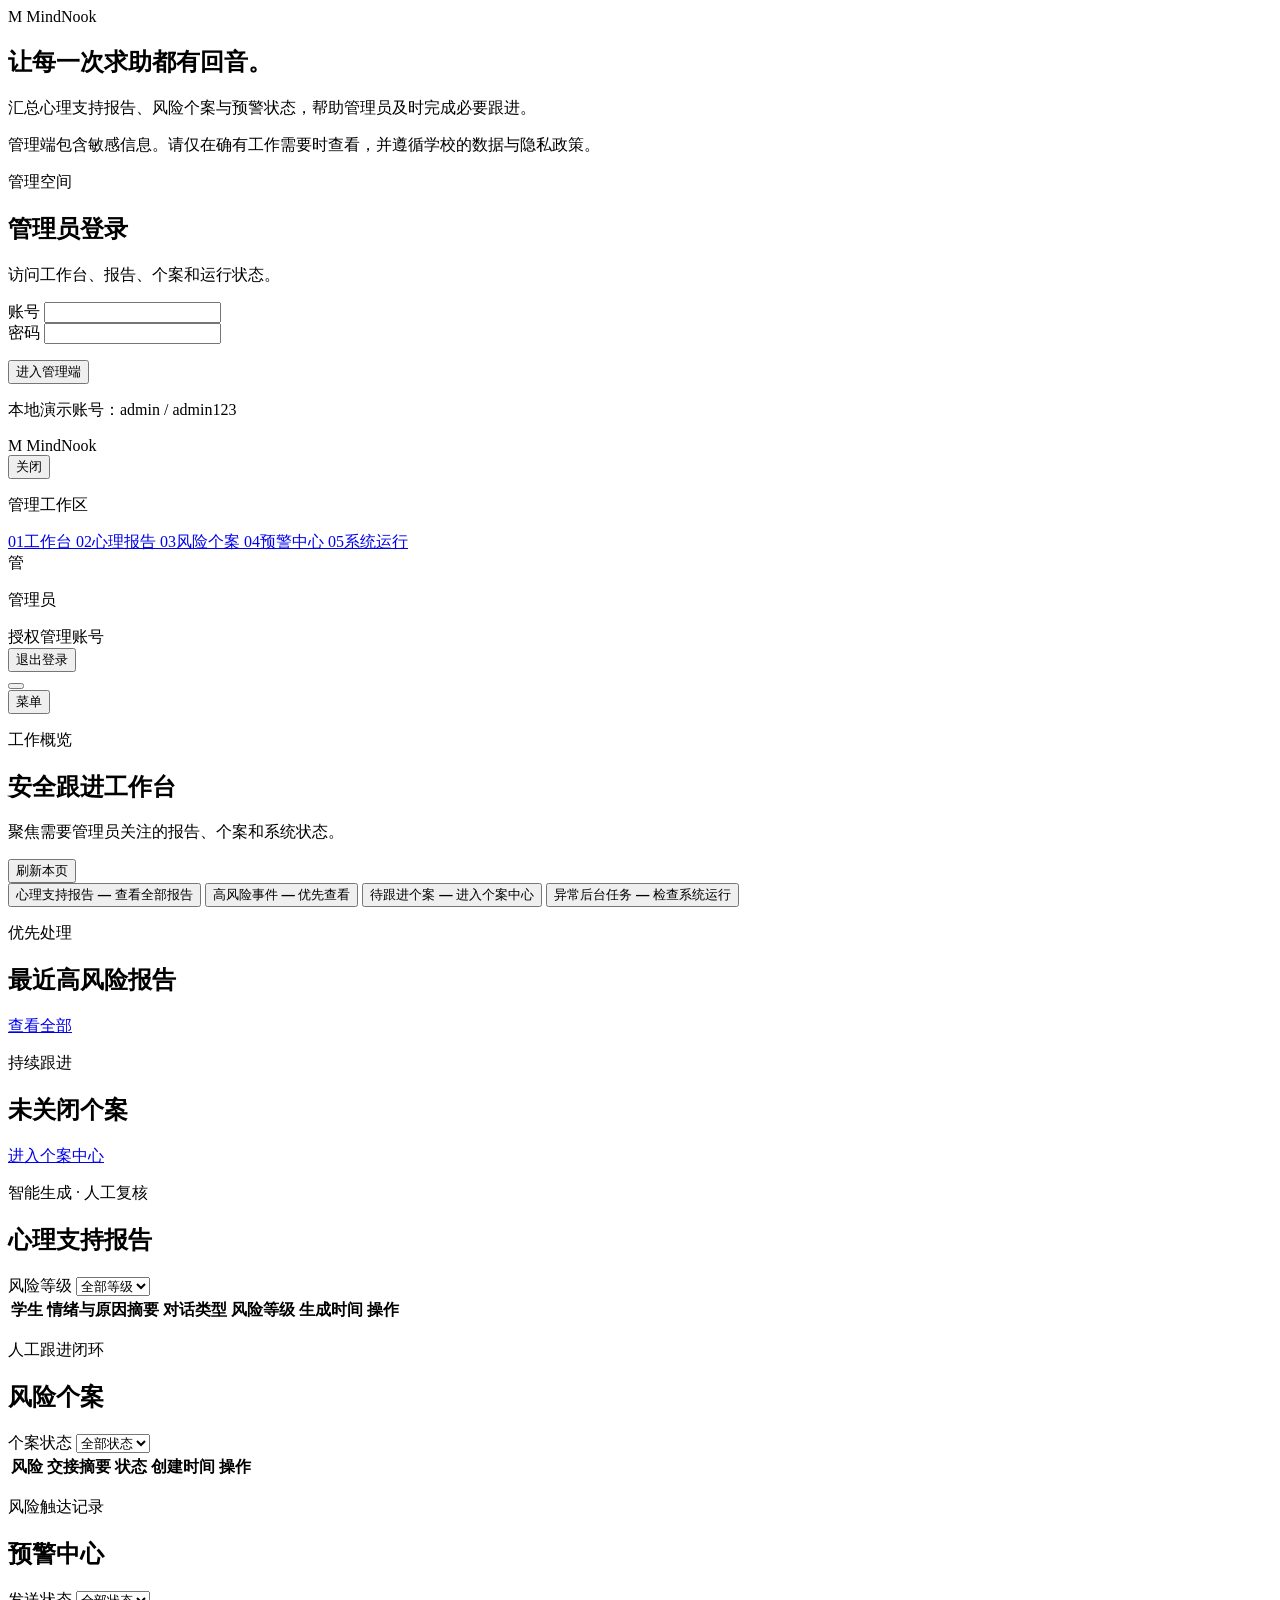
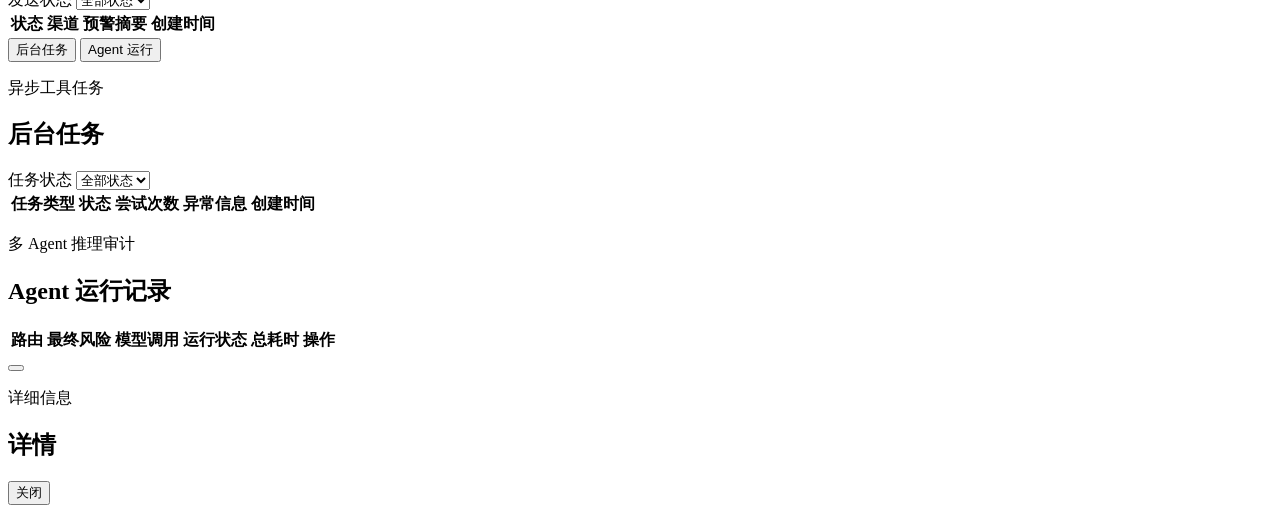
==== app/static/admin/index.html @ b42a51ef "初始提交" ====
<!doctype html>
<html lang="zh-CN">
  <head>
    <meta charset="utf-8" />
    <meta name="viewport" content="width=device-width, initial-scale=1" />
    <meta
      name="description"
      content="MindNook 心理支持报告与风险个案管理端"
    />
    <title>MindNook · 管理端</title>
    <link rel="stylesheet" href="/static/styles.css" />
  </head>
  <body>
    <main>
      <section id="loginView" class="login-view">
        <div class="login-story">
          <div>
            <div class="brand">
              <span class="brand-mark" aria-hidden="true">M</span>
              <span>MindNook</span>
            </div>
            <h1>让每一次求助都有回音。</h1>
            <p class="lead">
              汇总心理支持报告、风险个案与预警状态，帮助管理员及时完成必要跟进。
            </p>
          </div>
          <p class="login-note">
            管理端包含敏感信息。请仅在确有工作需要时查看，并遵循学校的数据与隐私政策。
          </p>
        </div>
        <div class="login-panel">
          <form id="loginForm">
            <p class="eyebrow">管理空间</p>
            <h2>管理员登录</h2>
            <p class="form-copy">访问工作台、报告、个案和运行状态。</p>
            <div class="field">
              <label for="username">账号</label>
              <input id="username" name="username" autocomplete="username" required />
            </div>
            <div class="field">
              <label for="password">密码</label>
              <input
                id="password"
                name="password"
                type="password"
                autocomplete="current-password"
                required
              />
            </div>
            <p id="loginError" class="form-error" role="alert"></p>
            <button class="primary-btn" type="submit">进入管理端</button>
            <p class="demo-hint">本地演示账号：admin / admin123</p>
          </form>
        </div>
      </section>

      <section id="appView" class="admin-shell hidden">
        <aside id="adminSidebar" class="admin-sidebar">
          <div class="admin-sidebar-head">
            <div class="brand">
              <span class="brand-mark" aria-hidden="true">M</span>
              <span>MindNook</span>
            </div>
            <button id="closeMenuButton" class="icon-text-btn mobile-only" type="button">
              关闭
            </button>
          </div>

          <p class="nav-label">管理工作区</p>
          <nav class="admin-nav" aria-label="管理端主导航">
            <a href="#/overview" data-route="overview">
              <span class="nav-index">01</span><span>工作台</span>
            </a>
            <a href="#/reports" data-route="reports">
              <span class="nav-index">02</span><span>心理报告</span>
            </a>
            <a href="#/cases" data-route="cases">
              <span class="nav-index">03</span><span>风险个案</span>
            </a>
            <a href="#/alerts" data-route="alerts">
              <span class="nav-index">04</span><span>预警中心</span>
            </a>
            <a href="#/operations" data-route="operations">
              <span class="nav-index">05</span><span>系统运行</span>
            </a>
          </nav>

          <div class="admin-sidebar-foot">
            <div class="admin-user">
              <span class="admin-avatar" aria-hidden="true">管</span>
              <div>
                <p id="adminName">管理员</p>
                <span>授权管理账号</span>
              </div>
            </div>
            <button id="logoutButton" class="ghost-btn sidebar-logout" type="button">
              退出登录
            </button>
          </div>
        </aside>
        <button id="sidebarBackdrop" class="sidebar-backdrop hidden" type="button" aria-label="关闭导航"></button>

        <div class="admin-workspace">
          <header class="admin-header">
            <button id="openMenuButton" class="icon-text-btn mobile-only" type="button">
              菜单
            </button>
            <div class="admin-page-heading">
              <p id="pageEyebrow" class="eyebrow">工作概览</p>
              <h1 id="pageTitle">安全跟进工作台</h1>
              <p id="pageDescription">聚焦需要管理员关注的报告、个案和系统状态。</p>
            </div>
            <button id="refreshButton" class="primary-btn compact-btn" type="button">
              刷新本页
            </button>
          </header>

          <div id="pageStatus" class="page-status" role="status" aria-live="polite"></div>

          <section class="admin-page" data-page="overview" aria-labelledby="pageTitle">
            <div class="metric-grid" aria-label="概览指标">
              <button class="metric-card metric-link" type="button" data-nav="reports">
                <span class="metric-label">心理支持报告</span>
                <strong id="reportCount" class="metric-value">—</strong>
                <span class="metric-action">查看全部报告</span>
              </button>
              <button class="metric-card metric-link" type="button" data-nav="reports" data-risk="high">
                <span class="metric-label">高风险事件</span>
                <strong id="highRiskCount" class="metric-value danger-value">—</strong>
                <span class="metric-action">优先查看</span>
              </button>
              <button class="metric-card metric-link" type="button" data-nav="cases">
                <span class="metric-label">待跟进个案</span>
                <strong id="openCaseCount" class="metric-value">—</strong>
                <span class="metric-action">进入个案中心</span>
              </button>
              <button class="metric-card metric-link" type="button" data-nav="operations">
                <span class="metric-label">异常后台任务</span>
                <strong id="failedJobCount" class="metric-value">—</strong>
                <span class="metric-action">检查系统运行</span>
              </button>
            </div>

            <div class="overview-grid">
              <section class="panel">
                <div class="panel-header">
                  <div>
                    <p class="panel-kicker">优先处理</p>
                    <h2>最近高风险报告</h2>
                  </div>
                  <a class="text-link" href="#/reports">查看全部</a>
                </div>
                <div id="overviewRiskList" class="stack"></div>
              </section>
              <section class="panel">
                <div class="panel-header">
                  <div>
                    <p class="panel-kicker">持续跟进</p>
                    <h2>未关闭个案</h2>
                  </div>
                  <a class="text-link" href="#/cases">进入个案中心</a>
                </div>
                <div id="overviewCaseList" class="stack"></div>
              </section>
            </div>
          </section>

          <section class="admin-page hidden" data-page="reports" aria-labelledby="pageTitle">
            <section class="panel page-panel">
              <div class="panel-header filter-header">
                <div>
                  <p class="panel-kicker">智能生成 · 人工复核</p>
                  <h2>心理支持报告</h2>
                </div>
                <label class="compact-field">
                  <span>风险等级</span>
                  <select id="riskFilter">
                    <option value="">全部等级</option>
                    <option value="high">高风险</option>
                    <option value="medium">中风险</option>
                    <option value="low">低风险</option>
                  </select>
                </label>
              </div>
              <div class="table-wrap">
                <table>
                  <thead>
                    <tr>
                      <th>学生</th>
                      <th>情绪与原因摘要</th>
                      <th>对话类型</th>
                      <th>风险等级</th>
                      <th>生成时间</th>
                      <th>操作</th>
                    </tr>
                  </thead>
                  <tbody id="reportRows"></tbody>
                </table>
              </div>
              <div id="reportPagination" class="pagination"></div>
            </section>
          </section>

          <section class="admin-page hidden" data-page="cases" aria-labelledby="pageTitle">
            <section class="panel page-panel">
              <div class="panel-header filter-header">
                <div>
                  <p class="panel-kicker">人工跟进闭环</p>
                  <h2>风险个案</h2>
                </div>
                <label class="compact-field">
                  <span>个案状态</span>
                  <select id="caseStatusFilter">
                    <option value="">全部状态</option>
                    <option value="pending">待处理</option>
                    <option value="notified">已通知</option>
                    <option value="assigned">已分配</option>
                    <option value="following">跟进中</option>
                    <option value="closed">已关闭</option>
                  </select>
                </label>
              </div>
              <div class="table-wrap">
                <table>
                  <thead>
                    <tr>
                      <th>风险</th>
                      <th>交接摘要</th>
                      <th>状态</th>
                      <th>创建时间</th>
                      <th>操作</th>
                    </tr>
                  </thead>
                  <tbody id="caseRows"></tbody>
                </table>
              </div>
              <div id="casePagination" class="pagination"></div>
            </section>
          </section>

          <section class="admin-page hidden" data-page="alerts" aria-labelledby="pageTitle">
            <section class="panel page-panel">
              <div class="panel-header filter-header">
                <div>
                  <p class="panel-kicker">风险触达记录</p>
                  <h2>预警中心</h2>
                </div>
                <label class="compact-field">
                  <span>发送状态</span>
                  <select id="alertStatusFilter">
                    <option value="">全部状态</option>
                    <option value="sent">已发送</option>
                    <option value="failed">发送失败</option>
                    <option value="pending">待发送</option>
                  </select>
                </label>
              </div>
              <div class="table-wrap">
                <table>
                  <thead>
                    <tr>
                      <th>状态</th>
                      <th>渠道</th>
                      <th>预警摘要</th>
                      <th>创建时间</th>
                    </tr>
                  </thead>
                  <tbody id="alertRows"></tbody>
                </table>
              </div>
              <div id="alertPagination" class="pagination"></div>
            </section>
          </section>

          <section class="admin-page hidden" data-page="operations" aria-labelledby="pageTitle">
            <div class="operation-tabs" role="tablist" aria-label="系统运行分类">
              <button id="jobsTab" class="operation-tab active" type="button" role="tab" aria-selected="true" data-operation-tab="jobs">
                后台任务
              </button>
              <button id="runsTab" class="operation-tab" type="button" role="tab" aria-selected="false" data-operation-tab="runs">
                Agent 运行
              </button>
            </div>

            <section id="jobsPanel" class="panel page-panel operation-panel" role="tabpanel">
              <div class="panel-header filter-header">
                <div>
                  <p class="panel-kicker">异步工具任务</p>
                  <h2>后台任务</h2>
                </div>
                <label class="compact-field">
                  <span>任务状态</span>
                  <select id="jobStatusFilter">
                    <option value="">全部状态</option>
                    <option value="pending">等待执行</option>
                    <option value="running">执行中</option>
                    <option value="succeeded">已完成</option>
                    <option value="dead_letter">异常任务</option>
                  </select>
                </label>
              </div>
              <div class="table-wrap">
                <table>
                  <thead>
                    <tr>
                      <th>任务类型</th>
                      <th>状态</th>
                      <th>尝试次数</th>
                      <th>异常信息</th>
                      <th>创建时间</th>
                    </tr>
                  </thead>
                  <tbody id="jobRows"></tbody>
                </table>
              </div>
              <div id="jobPagination" class="pagination"></div>
            </section>

            <section id="runsPanel" class="panel page-panel operation-panel hidden" role="tabpanel">
              <div class="panel-header">
                <div>
                  <p class="panel-kicker">多 Agent 推理审计</p>
                  <h2>Agent 运行记录</h2>
                </div>
              </div>
              <div class="table-wrap">
                <table>
                  <thead>
                    <tr>
                      <th>路由</th>
                      <th>最终风险</th>
                      <th>模型调用</th>
                      <th>运行状态</th>
                      <th>总耗时</th>
                      <th>操作</th>
                    </tr>
                  </thead>
                  <tbody id="agentRunRows"></tbody>
                </table>
              </div>
              <div id="runPagination" class="pagination"></div>
            </section>
          </section>
        </div>
      </section>
    </main>

    <aside id="detailDrawer" class="detail-drawer" aria-hidden="true" aria-labelledby="drawerTitle">
      <button id="drawerBackdrop" class="drawer-backdrop" type="button" aria-label="关闭详情"></button>
      <section class="drawer-panel" tabindex="-1">
        <div class="drawer-header">
          <div>
            <p id="drawerEyebrow" class="eyebrow">详细信息</p>
            <h2 id="drawerTitle">详情</h2>
          </div>
          <button id="closeDrawerButton" class="icon-text-btn" type="button">关闭</button>
        </div>
        <div id="drawerContent" class="drawer-content"></div>
      </section>
    </aside>

    <dialog id="confirmDialog" class="admin-dialog">
      <form method="dialog">
        <p class="eyebrow">操作确认</p>
        <h2 id="confirmTitle">确认操作</h2>
        <p id="confirmMessage" class="dialog-copy"></p>
        <div class="dialog-actions">
          <button class="ghost-btn dialog-cancel" value="cancel">取消</button>
          <button id="confirmAcceptButton" class="primary-btn compact-btn" value="confirm">确认</button>
        </div>
      </form>
    </dialog>

    <dialog id="noteDialog" class="admin-dialog">
      <form id="noteForm">
        <p class="eyebrow">跟进记录</p>
        <h2>添加个案备注</h2>
        <label class="field" for="caseNote">
          <span>备注内容</span>
          <textarea id="caseNote" rows="5" maxlength="2000" required></textarea>
        </label>
        <p id="noteError" class="form-error" role="alert"></p>
        <div class="dialog-actions">
          <button id="cancelNoteButton" class="ghost-btn" type="button">取消</button>
          <button class="primary-btn compact-btn" type="submit">保存备注</button>
        </div>
      </form>
    </dialog>

    <div id="toast" class="toast" role="status" aria-live="polite"></div>
    <script src="/static/admin/admin.js" defer></script>
  </body>
</html>
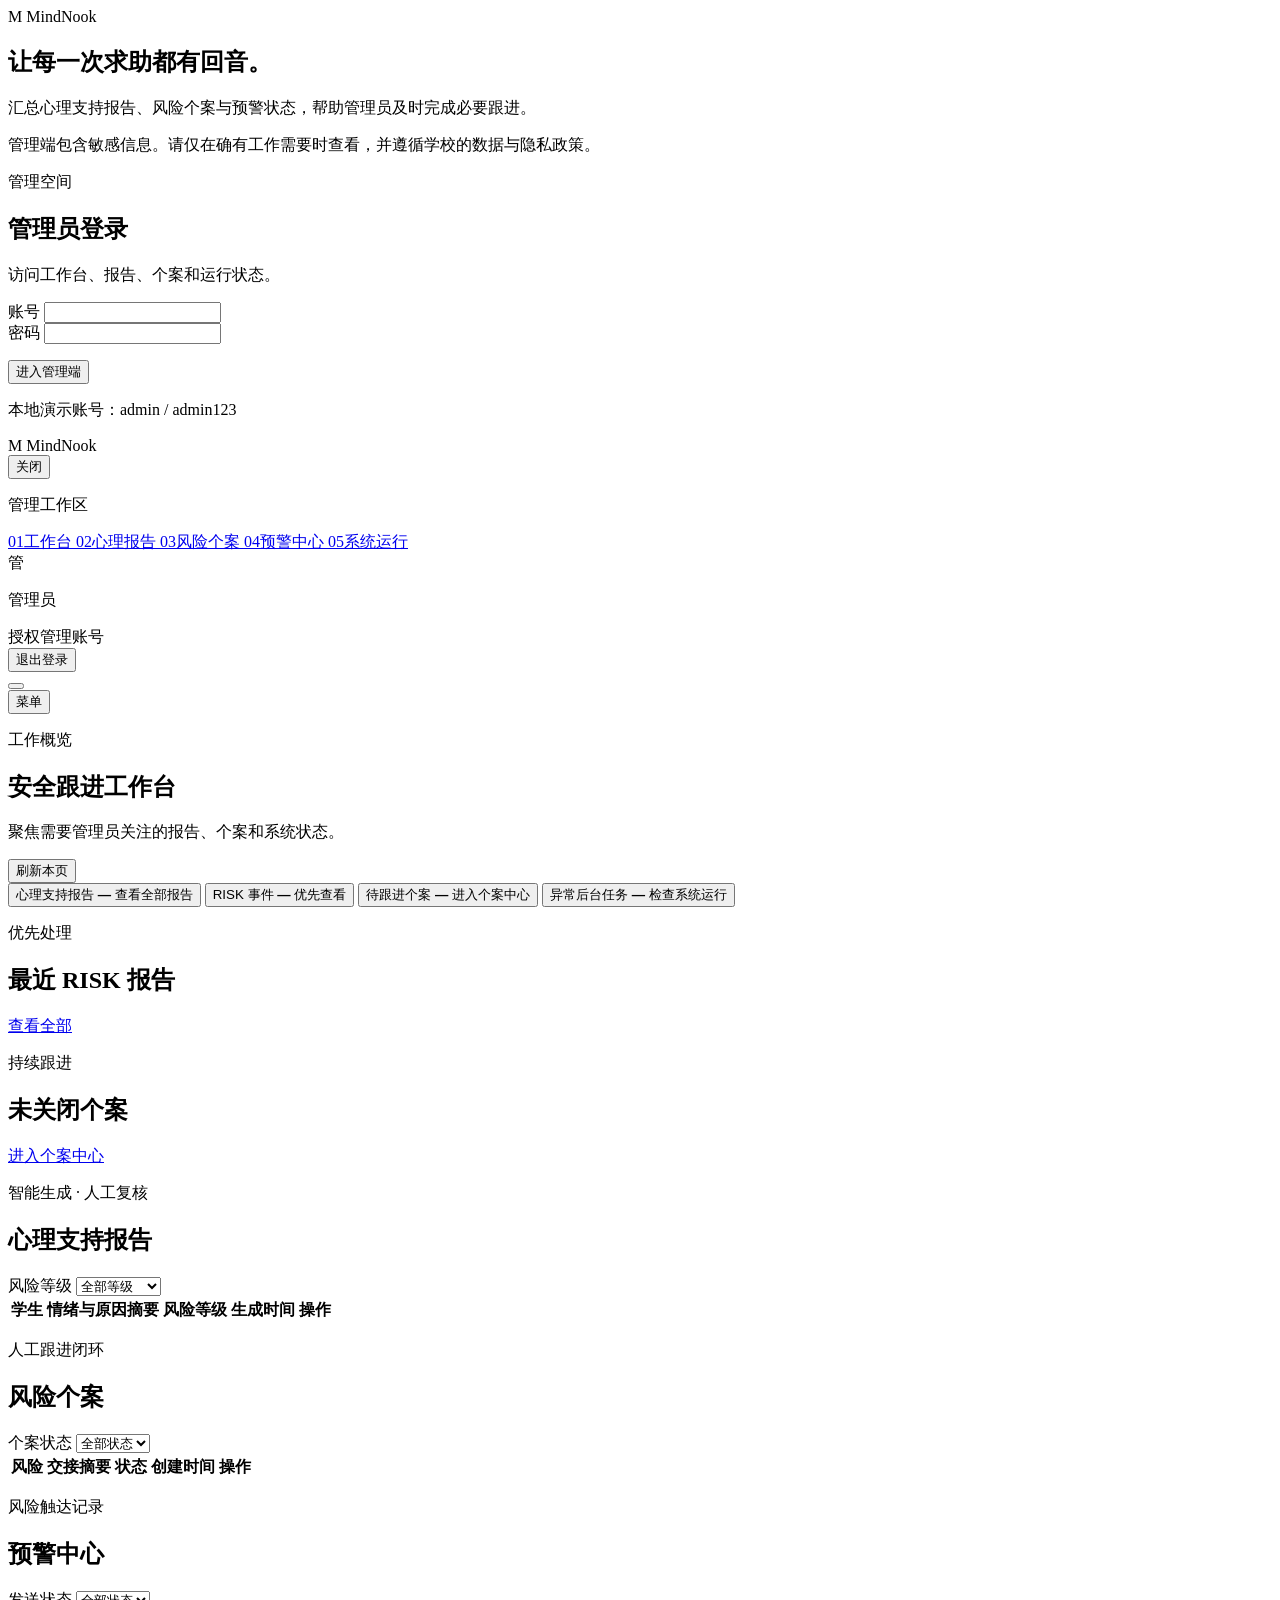
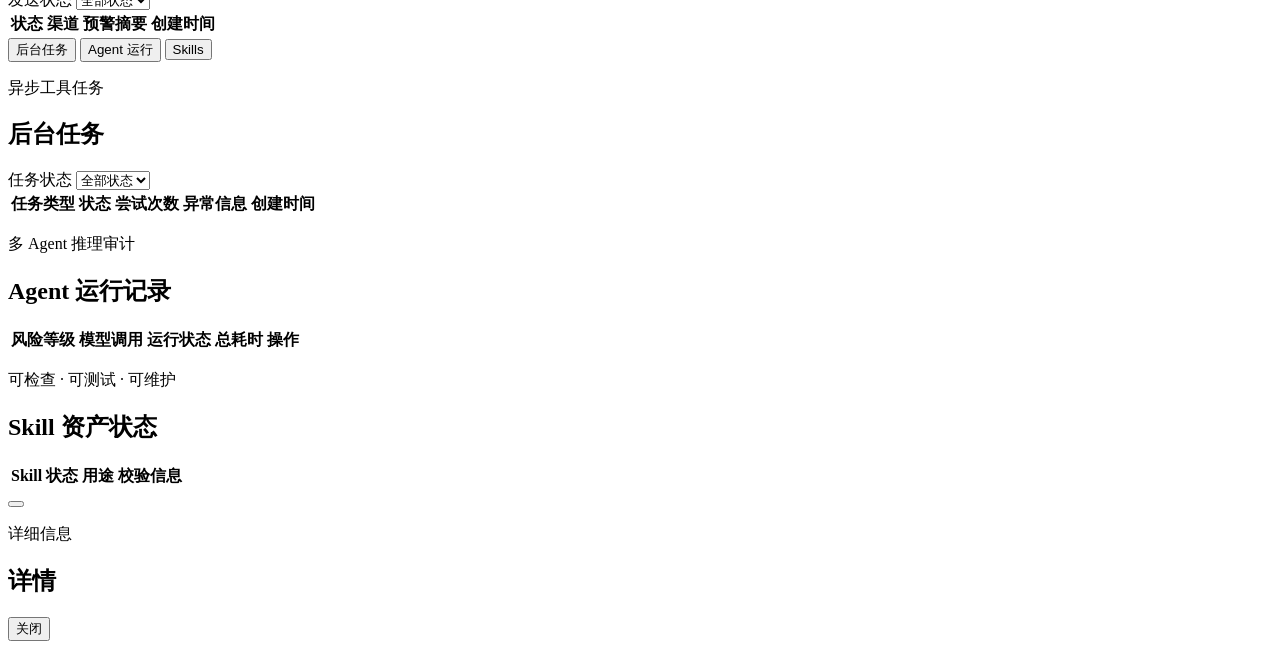
==== commit 5e22e84d: "初始提交" ====
--- a/app/static/admin/index.html
+++ b/app/static/admin/index.html
@@ -124,8 +124,8 @@
                 <strong id="reportCount" class="metric-value">—</strong>
                 <span class="metric-action">查看全部报告</span>
               </button>
-              <button class="metric-card metric-link" type="button" data-nav="reports" data-risk="high">
-                <span class="metric-label">高风险事件</span>
+              <button class="metric-card metric-link" type="button" data-nav="reports" data-risk="RISK">
+                <span class="metric-label">RISK 事件</span>
                 <strong id="highRiskCount" class="metric-value danger-value">—</strong>
                 <span class="metric-action">优先查看</span>
               </button>
@@ -146,7 +146,7 @@
                 <div class="panel-header">
                   <div>
                     <p class="panel-kicker">优先处理</p>
-                    <h2>最近高风险报告</h2>
+                    <h2>最近 RISK 报告</h2>
                   </div>
                   <a class="text-link" href="#/reports">查看全部</a>
                 </div>
@@ -176,9 +176,8 @@
                   <span>风险等级</span>
                   <select id="riskFilter">
                     <option value="">全部等级</option>
-                    <option value="high">高风险</option>
-                    <option value="medium">中风险</option>
-                    <option value="low">低风险</option>
+                    <option value="CONSULT">CONSULT</option>
+                    <option value="RISK">RISK</option>
                   </select>
                 </label>
               </div>
@@ -188,7 +187,6 @@
                     <tr>
                       <th>学生</th>
                       <th>情绪与原因摘要</th>
-                      <th>对话类型</th>
                       <th>风险等级</th>
                       <th>生成时间</th>
                       <th>操作</th>
@@ -280,6 +278,9 @@
               <button id="runsTab" class="operation-tab" type="button" role="tab" aria-selected="false" data-operation-tab="runs">
                 Agent 运行
               </button>
+              <button id="skillsTab" class="operation-tab" type="button" role="tab" aria-selected="false" data-operation-tab="skills">
+                Skills
+              </button>
             </div>
 
             <section id="jobsPanel" class="panel page-panel operation-panel" role="tabpanel">
@@ -327,8 +328,7 @@
                 <table>
                   <thead>
                     <tr>
-                      <th>路由</th>
-                      <th>最终风险</th>
+                      <th>风险等级</th>
                       <th>模型调用</th>
                       <th>运行状态</th>
                       <th>总耗时</th>
@@ -339,6 +339,28 @@
                 </table>
               </div>
               <div id="runPagination" class="pagination"></div>
+            </section>
+
+            <section id="skillsPanel" class="panel page-panel operation-panel hidden" role="tabpanel">
+              <div class="panel-header">
+                <div>
+                  <p class="panel-kicker">可检查 · 可测试 · 可维护</p>
+                  <h2>Skill 资产状态</h2>
+                </div>
+              </div>
+              <div class="table-wrap">
+                <table>
+                  <thead>
+                    <tr>
+                      <th>Skill</th>
+                      <th>状态</th>
+                      <th>用途</th>
+                      <th>校验信息</th>
+                    </tr>
+                  </thead>
+                  <tbody id="skillRows"></tbody>
+                </table>
+              </div>
             </section>
           </section>
         </div>
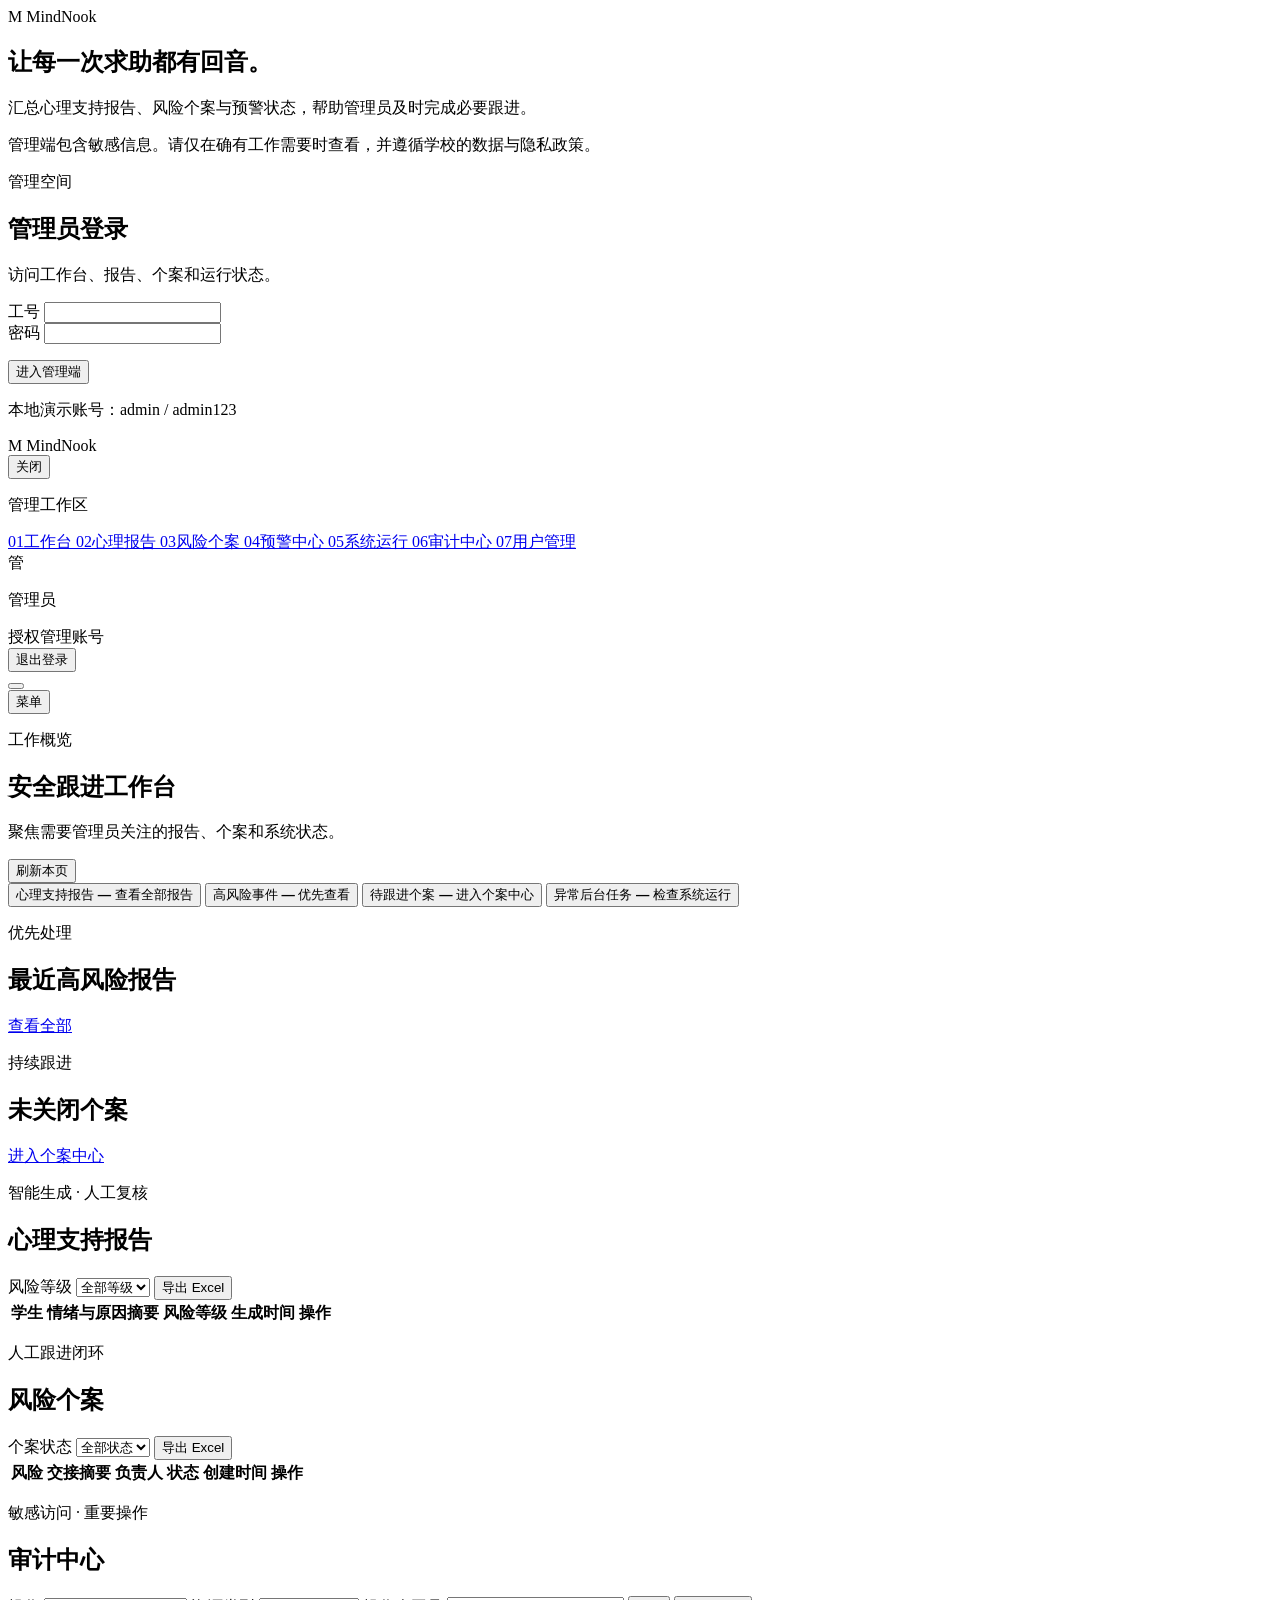
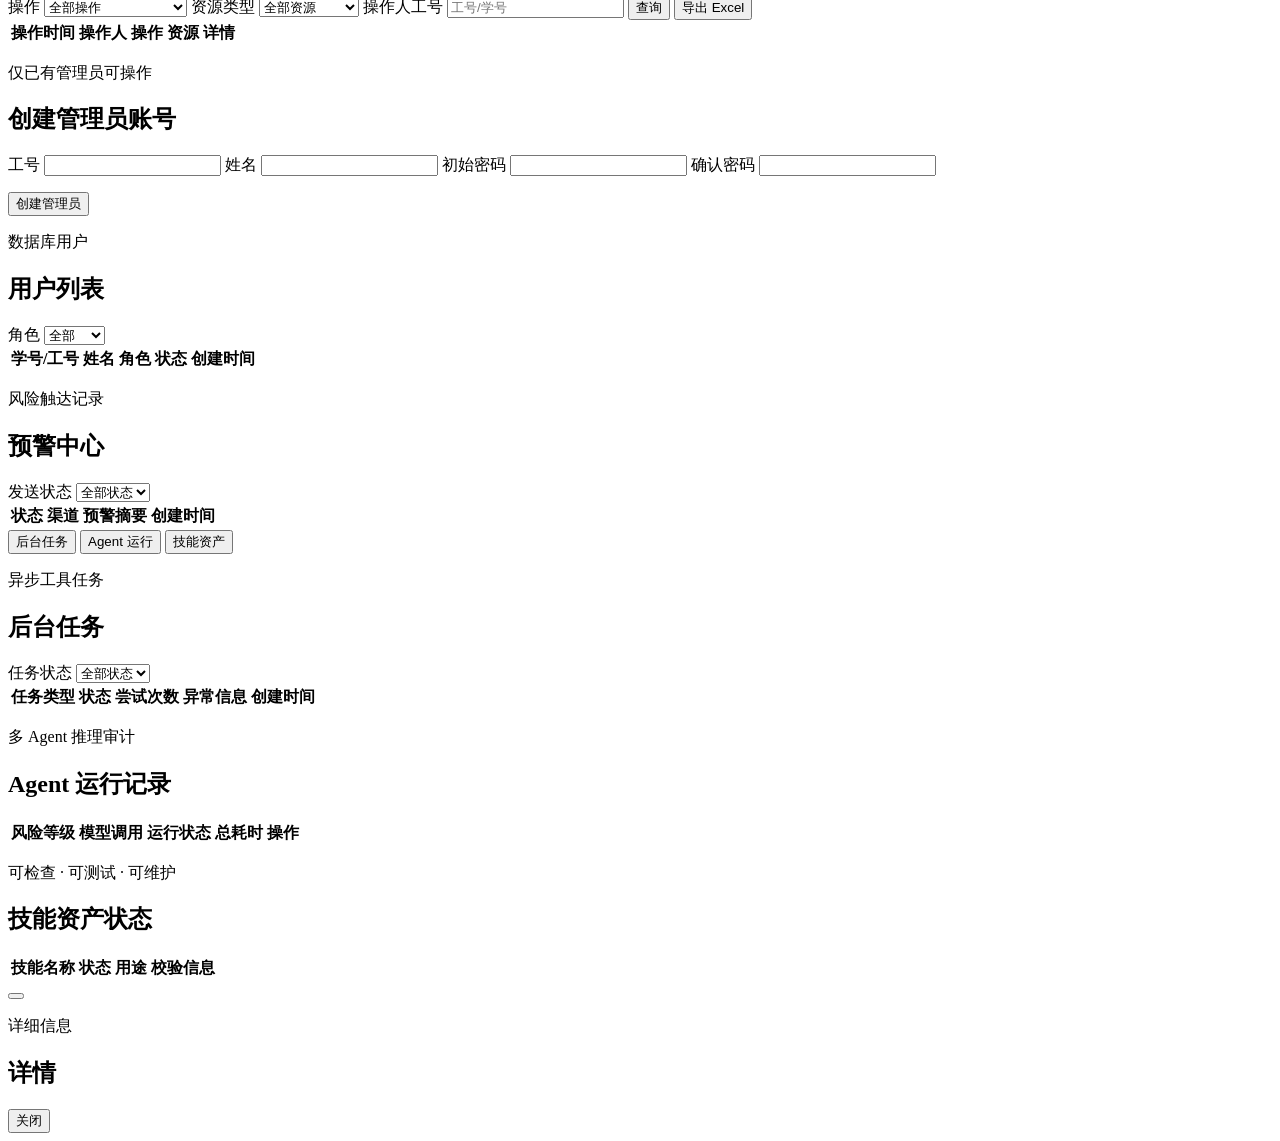
==== commit 4d939b3b: "优化管理员功能" ====
--- a/app/static/admin/index.html
+++ b/app/static/admin/index.html
@@ -34,8 +34,8 @@
             <h2>管理员登录</h2>
             <p class="form-copy">访问工作台、报告、个案和运行状态。</p>
             <div class="field">
-              <label for="username">账号</label>
-              <input id="username" name="username" autocomplete="username" required />
+              <label for="institutionalId">工号</label>
+              <input id="institutionalId" name="institutional_id" autocomplete="username" required />
             </div>
             <div class="field">
               <label for="password">密码</label>
@@ -83,6 +83,12 @@
             <a href="#/operations" data-route="operations">
               <span class="nav-index">05</span><span>系统运行</span>
             </a>
+            <a href="#/audit" data-route="audit">
+              <span class="nav-index">06</span><span>审计中心</span>
+            </a>
+            <a href="#/users" data-route="users">
+              <span class="nav-index">07</span><span>用户管理</span>
+            </a>
           </nav>
 
           <div class="admin-sidebar-foot">
@@ -125,7 +131,7 @@
                 <span class="metric-action">查看全部报告</span>
               </button>
               <button class="metric-card metric-link" type="button" data-nav="reports" data-risk="RISK">
-                <span class="metric-label">RISK 事件</span>
+                <span class="metric-label">高风险事件</span>
                 <strong id="highRiskCount" class="metric-value danger-value">—</strong>
                 <span class="metric-action">优先查看</span>
               </button>
@@ -146,7 +152,7 @@
                 <div class="panel-header">
                   <div>
                     <p class="panel-kicker">优先处理</p>
-                    <h2>最近 RISK 报告</h2>
+                    <h2>最近高风险报告</h2>
                   </div>
                   <a class="text-link" href="#/reports">查看全部</a>
                 </div>
@@ -172,14 +178,17 @@
                   <p class="panel-kicker">智能生成 · 人工复核</p>
                   <h2>心理支持报告</h2>
                 </div>
-                <label class="compact-field">
-                  <span>风险等级</span>
-                  <select id="riskFilter">
-                    <option value="">全部等级</option>
-                    <option value="CONSULT">CONSULT</option>
-                    <option value="RISK">RISK</option>
-                  </select>
-                </label>
+                <div class="filter-actions">
+                  <label class="compact-field">
+                    <span>风险等级</span>
+                    <select id="riskFilter">
+                      <option value="">全部等级</option>
+                      <option value="CONSULT">需要关注</option>
+                      <option value="RISK">高风险</option>
+                    </select>
+                  </label>
+                  <button id="exportReportsButton" class="small-btn" type="button">导出 Excel</button>
+                </div>
               </div>
               <div class="table-wrap">
                 <table>
@@ -206,17 +215,20 @@
                   <p class="panel-kicker">人工跟进闭环</p>
                   <h2>风险个案</h2>
                 </div>
-                <label class="compact-field">
-                  <span>个案状态</span>
-                  <select id="caseStatusFilter">
-                    <option value="">全部状态</option>
-                    <option value="pending">待处理</option>
-                    <option value="notified">已通知</option>
-                    <option value="assigned">已分配</option>
-                    <option value="following">跟进中</option>
-                    <option value="closed">已关闭</option>
-                  </select>
-                </label>
+                <div class="filter-actions">
+                  <label class="compact-field">
+                    <span>个案状态</span>
+                    <select id="caseStatusFilter">
+                      <option value="">全部状态</option>
+                      <option value="pending">待处理</option>
+                      <option value="notified">已通知</option>
+                      <option value="assigned">已分配</option>
+                      <option value="following">跟进中</option>
+                      <option value="closed">已关闭</option>
+                    </select>
+                  </label>
+                  <button id="exportCasesButton" class="small-btn" type="button">导出 Excel</button>
+                </div>
               </div>
               <div class="table-wrap">
                 <table>
@@ -224,6 +236,7 @@
                     <tr>
                       <th>风险</th>
                       <th>交接摘要</th>
+                      <th>负责人</th>
                       <th>状态</th>
                       <th>创建时间</th>
                       <th>操作</th>
@@ -234,6 +247,128 @@
               </div>
               <div id="casePagination" class="pagination"></div>
             </section>
+          </section>
+
+          <section class="admin-page hidden" data-page="audit" aria-labelledby="pageTitle">
+            <section class="panel page-panel">
+              <div class="panel-header filter-header">
+                <div>
+                  <p class="panel-kicker">敏感访问 · 重要操作</p>
+                  <h2>审计中心</h2>
+                </div>
+                <div class="filter-actions">
+                  <label class="compact-field">
+                    <span>操作</span>
+                    <select id="auditActionFilter">
+                      <option value="">全部操作</option>
+                      <option value="student_registered">学生注册账号</option>
+                      <option value="admin_account_created">创建管理员账号</option>
+                      <option value="report_context_viewed">查看报告敏感原文</option>
+                      <option value="case_owner_assigned">分配或转交个案</option>
+                      <option value="case_note_added">添加个案备注</option>
+                      <option value="case_status_changed">变更个案状态</option>
+                      <option value="case_history_viewed">查看个案处理记录</option>
+                      <option value="excel_exported">导出 Excel</option>
+                      <option value="agent_trace_viewed">查看 Agent 执行步骤</option>
+                      <option value="agent_collaboration_viewed">查看 Agent 协作事件</option>
+                      <option value="agent_audit_memory_viewed">查看 Agent 审计轨迹</option>
+                    </select>
+                  </label>
+                  <label class="compact-field">
+                    <span>资源类型</span>
+                    <select id="auditResourceFilter">
+                      <option value="">全部资源</option>
+                      <option value="user">用户账号</option>
+                      <option value="report">心理支持报告</option>
+                      <option value="case">风险个案</option>
+                      <option value="agent_run">Agent 运行</option>
+                      <option value="reports">报告导出</option>
+                      <option value="cases">个案导出</option>
+                      <option value="audit-logs">审计日志导出</option>
+                    </select>
+                  </label>
+                  <label class="compact-field">
+                    <span>操作人工号</span>
+                    <input id="auditActorFilter" placeholder="工号/学号" />
+                  </label>
+                  <button id="auditSearchButton" class="small-btn" type="button">查询</button>
+                  <button id="exportAuditButton" class="small-btn" type="button">导出 Excel</button>
+                </div>
+              </div>
+              <div class="table-wrap">
+                <table>
+                  <thead>
+                    <tr>
+                      <th>操作时间</th>
+                      <th>操作人</th>
+                      <th>操作</th>
+                      <th>资源</th>
+                      <th>详情</th>
+                    </tr>
+                  </thead>
+                  <tbody id="auditRows"></tbody>
+                </table>
+              </div>
+              <div id="auditPagination" class="pagination"></div>
+            </section>
+          </section>
+
+          <section class="admin-page hidden" data-page="users" aria-labelledby="pageTitle">
+            <div class="overview-grid user-management-grid">
+              <section class="panel page-panel">
+                <div class="panel-header">
+                  <div>
+                    <p class="panel-kicker">仅已有管理员可操作</p>
+                    <h2>创建管理员账号</h2>
+                  </div>
+                </div>
+                <form id="adminRegistrationForm" class="admin-registration-form">
+                  <label class="field">
+                    <span>工号</span>
+                    <input name="institutional_id" minlength="3" maxlength="64" required />
+                  </label>
+                  <label class="field">
+                    <span>姓名</span>
+                    <input name="name" maxlength="128" required />
+                  </label>
+                  <label class="field">
+                    <span>初始密码</span>
+                    <input name="password" type="password" minlength="8" autocomplete="new-password" required />
+                  </label>
+                  <label class="field">
+                    <span>确认密码</span>
+                    <input name="password_confirm" type="password" minlength="8" autocomplete="new-password" required />
+                  </label>
+                  <p id="adminRegistrationError" class="form-error" role="alert"></p>
+                  <button class="primary-btn" type="submit">创建管理员</button>
+                </form>
+              </section>
+              <section class="panel page-panel">
+                <div class="panel-header">
+                  <div>
+                    <p class="panel-kicker">数据库用户</p>
+                    <h2>用户列表</h2>
+                  </div>
+                  <label class="compact-field">
+                    <span>角色</span>
+                    <select id="userRoleFilter">
+                      <option value="">全部</option>
+                      <option value="student">学生</option>
+                      <option value="admin">管理员</option>
+                    </select>
+                  </label>
+                </div>
+                <div class="table-wrap">
+                  <table>
+                    <thead>
+                      <tr><th>学号/工号</th><th>姓名</th><th>角色</th><th>状态</th><th>创建时间</th></tr>
+                    </thead>
+                    <tbody id="userRows"></tbody>
+                  </table>
+                </div>
+                <div id="userPagination" class="pagination"></div>
+              </section>
+            </div>
           </section>
 
           <section class="admin-page hidden" data-page="alerts" aria-labelledby="pageTitle">
@@ -279,7 +414,7 @@
                 Agent 运行
               </button>
               <button id="skillsTab" class="operation-tab" type="button" role="tab" aria-selected="false" data-operation-tab="skills">
-                Skills
+                技能资产
               </button>
             </div>
 
@@ -345,14 +480,14 @@
               <div class="panel-header">
                 <div>
                   <p class="panel-kicker">可检查 · 可测试 · 可维护</p>
-                  <h2>Skill 资产状态</h2>
-                </div>
-              </div>
-              <div class="table-wrap">
-                <table>
-                  <thead>
-                    <tr>
-                      <th>Skill</th>
+                  <h2>技能资产状态</h2>
+                </div>
+              </div>
+              <div class="table-wrap">
+                <table>
+                  <thead>
+                    <tr>
+                      <th>技能名称</th>
                       <th>状态</th>
                       <th>用途</th>
                       <th>校验信息</th>
@@ -367,7 +502,14 @@
       </section>
     </main>
 
-    <aside id="detailDrawer" class="detail-drawer" aria-hidden="true" aria-labelledby="drawerTitle">
+    <aside
+      id="detailDrawer"
+      class="detail-drawer"
+      role="dialog"
+      aria-modal="true"
+      aria-hidden="true"
+      aria-labelledby="drawerTitle"
+    >
       <button id="drawerBackdrop" class="drawer-backdrop" type="button" aria-label="关闭详情"></button>
       <section class="drawer-panel" tabindex="-1">
         <div class="drawer-header">
@@ -409,6 +551,22 @@
       </form>
     </dialog>
 
+    <dialog id="ownerDialog" class="admin-dialog">
+      <form id="ownerForm">
+        <p class="eyebrow">个案分配</p>
+        <h2>设置个案负责人</h2>
+        <label class="field">
+          <span>负责人</span>
+          <select id="caseOwner" required></select>
+        </label>
+        <p id="ownerError" class="form-error" role="alert"></p>
+        <div class="dialog-actions">
+          <button id="cancelOwnerButton" class="ghost-btn" type="button">取消</button>
+          <button class="primary-btn compact-btn" type="submit">确认分配</button>
+        </div>
+      </form>
+    </dialog>
+
     <div id="toast" class="toast" role="status" aria-live="polite"></div>
     <script src="/static/admin/admin.js" defer></script>
   </body>
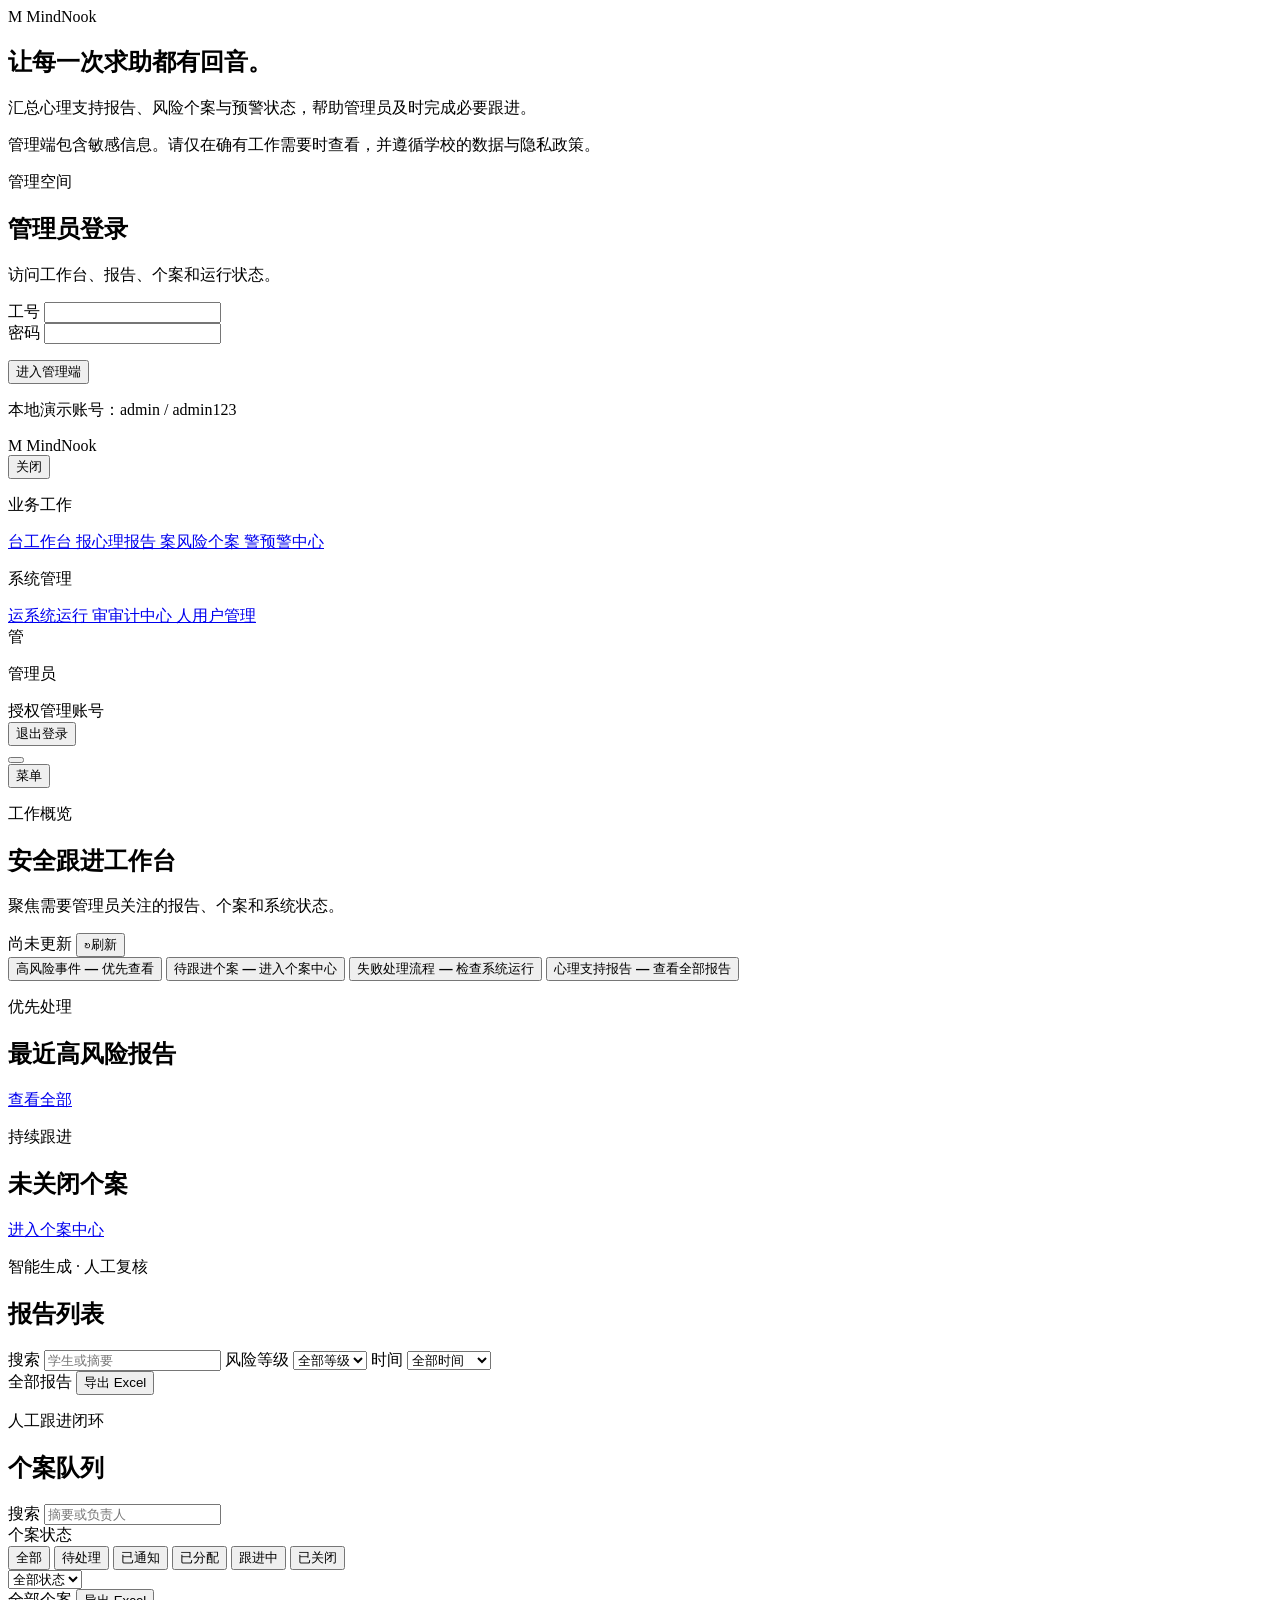
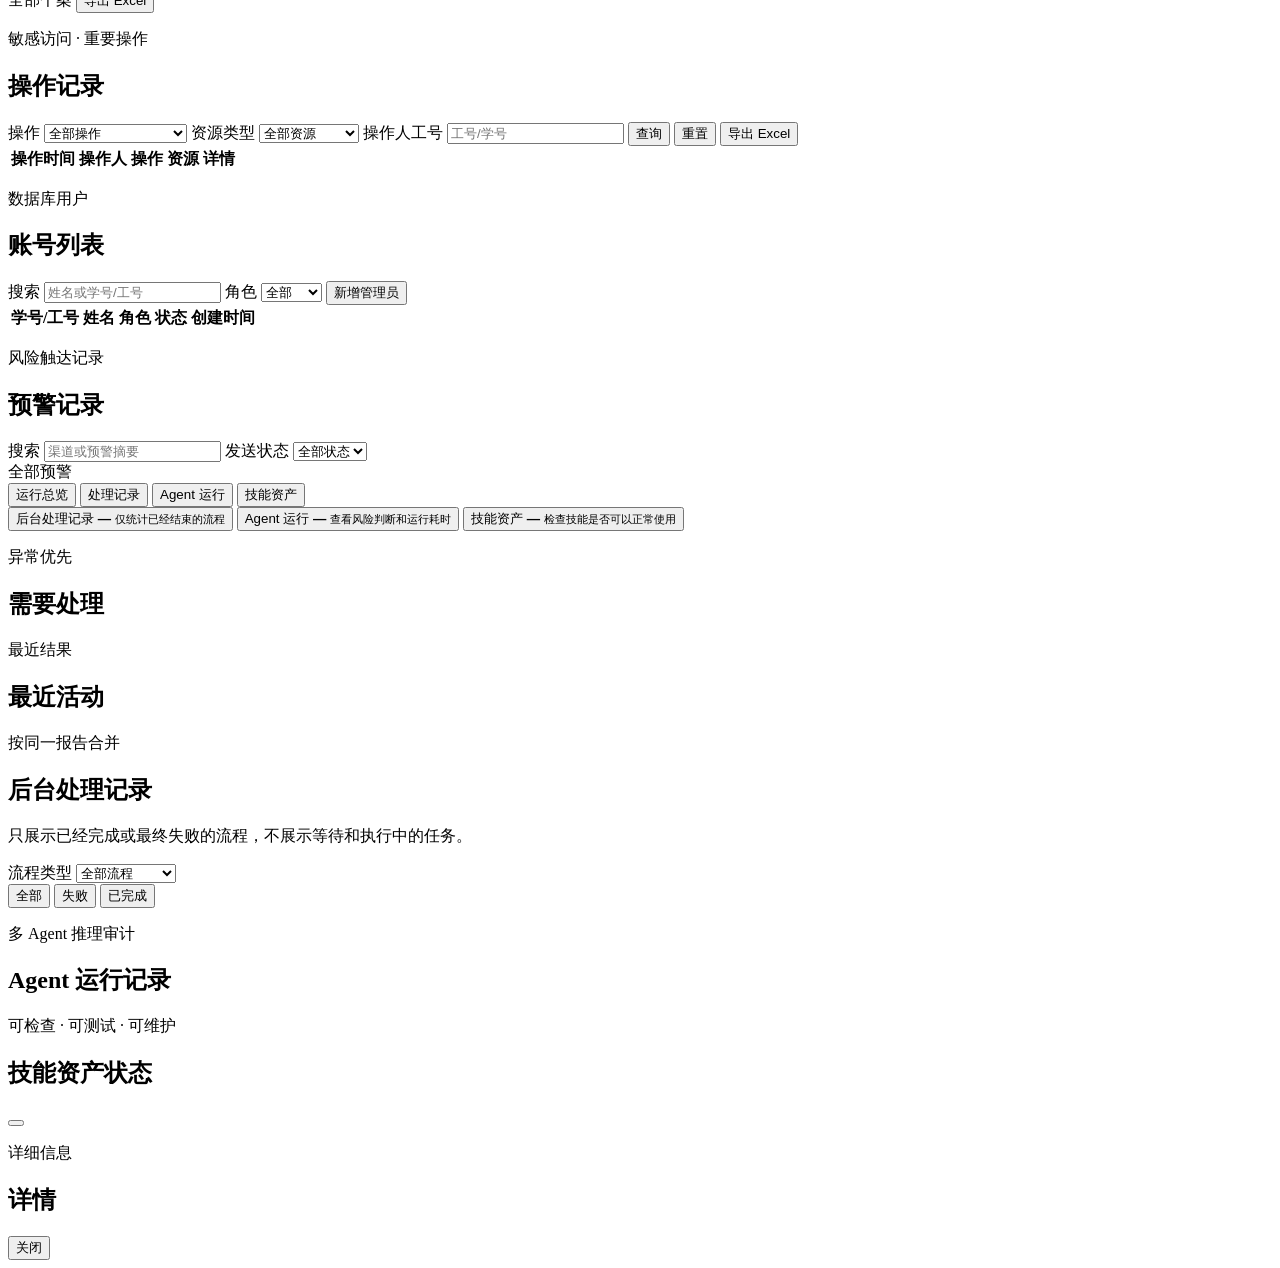
==== commit eaa9d9e4: "管理员端优化" ====
--- a/app/static/admin/index.html
+++ b/app/static/admin/index.html
@@ -66,28 +66,32 @@
             </button>
           </div>
 
-          <p class="nav-label">管理工作区</p>
-          <nav class="admin-nav" aria-label="管理端主导航">
+          <p class="nav-label">业务工作</p>
+          <nav class="admin-nav" aria-label="业务工作导航">
             <a href="#/overview" data-route="overview">
-              <span class="nav-index">01</span><span>工作台</span>
+              <span class="nav-icon" aria-hidden="true">台</span><span>工作台</span>
             </a>
             <a href="#/reports" data-route="reports">
-              <span class="nav-index">02</span><span>心理报告</span>
+              <span class="nav-icon" aria-hidden="true">报</span><span>心理报告</span>
             </a>
             <a href="#/cases" data-route="cases">
-              <span class="nav-index">03</span><span>风险个案</span>
+              <span class="nav-icon" aria-hidden="true">案</span><span>风险个案</span>
             </a>
             <a href="#/alerts" data-route="alerts">
-              <span class="nav-index">04</span><span>预警中心</span>
+              <span class="nav-icon" aria-hidden="true">警</span><span>预警中心</span>
             </a>
+          </nav>
+
+          <p class="nav-label nav-label-secondary">系统管理</p>
+          <nav class="admin-nav" aria-label="系统管理导航">
             <a href="#/operations" data-route="operations">
-              <span class="nav-index">05</span><span>系统运行</span>
+              <span class="nav-icon" aria-hidden="true">运</span><span>系统运行</span>
             </a>
             <a href="#/audit" data-route="audit">
-              <span class="nav-index">06</span><span>审计中心</span>
+              <span class="nav-icon" aria-hidden="true">审</span><span>审计中心</span>
             </a>
             <a href="#/users" data-route="users">
-              <span class="nav-index">07</span><span>用户管理</span>
+              <span class="nav-icon" aria-hidden="true">人</span><span>用户管理</span>
             </a>
           </nav>
 
@@ -116,34 +120,37 @@
               <h1 id="pageTitle">安全跟进工作台</h1>
               <p id="pageDescription">聚焦需要管理员关注的报告、个案和系统状态。</p>
             </div>
-            <button id="refreshButton" class="primary-btn compact-btn" type="button">
-              刷新本页
-            </button>
+            <div class="admin-header-actions">
+              <span id="lastUpdatedAt" class="last-updated">尚未更新</span>
+              <button id="refreshButton" class="small-btn refresh-btn" type="button">
+                <span class="refresh-icon" aria-hidden="true">↻</span>刷新
+              </button>
+            </div>
           </header>
 
           <div id="pageStatus" class="page-status" role="status" aria-live="polite"></div>
 
           <section class="admin-page" data-page="overview" aria-labelledby="pageTitle">
             <div class="metric-grid" aria-label="概览指标">
+              <button class="metric-card metric-link metric-priority" type="button" data-nav="reports" data-risk="RISK">
+                <span class="metric-label">高风险事件</span>
+                <strong id="highRiskCount" class="metric-value danger-value">—</strong>
+                <span class="metric-action">优先查看</span>
+              </button>
+              <button class="metric-card metric-link metric-priority" type="button" data-nav="cases">
+                <span class="metric-label">待跟进个案</span>
+                <strong id="openCaseCount" class="metric-value">—</strong>
+                <span class="metric-action">进入个案中心</span>
+              </button>
+              <button class="metric-card metric-link metric-priority" type="button" data-nav="operations">
+                <span class="metric-label">失败处理流程</span>
+                <strong id="failedJobCount" class="metric-value">—</strong>
+                <span class="metric-action">检查系统运行</span>
+              </button>
               <button class="metric-card metric-link" type="button" data-nav="reports">
                 <span class="metric-label">心理支持报告</span>
                 <strong id="reportCount" class="metric-value">—</strong>
                 <span class="metric-action">查看全部报告</span>
-              </button>
-              <button class="metric-card metric-link" type="button" data-nav="reports" data-risk="RISK">
-                <span class="metric-label">高风险事件</span>
-                <strong id="highRiskCount" class="metric-value danger-value">—</strong>
-                <span class="metric-action">优先查看</span>
-              </button>
-              <button class="metric-card metric-link" type="button" data-nav="cases">
-                <span class="metric-label">待跟进个案</span>
-                <strong id="openCaseCount" class="metric-value">—</strong>
-                <span class="metric-action">进入个案中心</span>
-              </button>
-              <button class="metric-card metric-link" type="button" data-nav="operations">
-                <span class="metric-label">异常后台任务</span>
-                <strong id="failedJobCount" class="metric-value">—</strong>
-                <span class="metric-action">检查系统运行</span>
               </button>
             </div>
 
@@ -176,9 +183,13 @@
               <div class="panel-header filter-header">
                 <div>
                   <p class="panel-kicker">智能生成 · 人工复核</p>
-                  <h2>心理支持报告</h2>
-                </div>
-                <div class="filter-actions">
+                  <h2>报告列表</h2>
+                </div>
+                <div class="filter-actions list-filter-actions">
+                  <label class="compact-field search-field">
+                    <span>搜索</span>
+                    <input id="reportSearch" type="search" placeholder="学生或摘要" />
+                  </label>
                   <label class="compact-field">
                     <span>风险等级</span>
                     <select id="riskFilter">
@@ -187,23 +198,21 @@
                       <option value="RISK">高风险</option>
                     </select>
                   </label>
-                  <button id="exportReportsButton" class="small-btn" type="button">导出 Excel</button>
-                </div>
-              </div>
-              <div class="table-wrap">
-                <table>
-                  <thead>
-                    <tr>
-                      <th>学生</th>
-                      <th>情绪与原因摘要</th>
-                      <th>风险等级</th>
-                      <th>生成时间</th>
-                      <th>操作</th>
-                    </tr>
-                  </thead>
-                  <tbody id="reportRows"></tbody>
-                </table>
-              </div>
+                  <label class="compact-field">
+                    <span>时间</span>
+                    <select id="reportDateFilter">
+                      <option value="">全部时间</option>
+                      <option value="7">最近 7 天</option>
+                      <option value="30">最近 30 天</option>
+                    </select>
+                  </label>
+                </div>
+              </div>
+              <div class="list-toolbar">
+                <span id="reportFilterSummary" class="filter-summary">全部报告</span>
+                <button id="exportReportsButton" class="small-btn" type="button">导出 Excel</button>
+              </div>
+              <div id="reportRows" class="record-list"></div>
               <div id="reportPagination" class="pagination"></div>
             </section>
           </section>
@@ -213,12 +222,24 @@
               <div class="panel-header filter-header">
                 <div>
                   <p class="panel-kicker">人工跟进闭环</p>
-                  <h2>风险个案</h2>
-                </div>
-                <div class="filter-actions">
-                  <label class="compact-field">
+                  <h2>个案队列</h2>
+                </div>
+                <div class="filter-actions list-filter-actions">
+                  <label class="compact-field search-field">
+                    <span>搜索</span>
+                    <input id="caseSearch" type="search" placeholder="摘要或负责人" />
+                  </label>
+                  <div class="compact-field case-status-field">
                     <span>个案状态</span>
-                    <select id="caseStatusFilter">
+                    <div class="status-filter-group case-status-filters" aria-label="个案状态筛选">
+                      <button class="status-filter active" type="button" data-case-status="">全部</button>
+                      <button class="status-filter" type="button" data-case-status="pending">待处理</button>
+                      <button class="status-filter" type="button" data-case-status="notified">已通知</button>
+                      <button class="status-filter" type="button" data-case-status="assigned">已分配</button>
+                      <button class="status-filter" type="button" data-case-status="following">跟进中</button>
+                      <button class="status-filter" type="button" data-case-status="closed">已关闭</button>
+                    </div>
+                    <select id="caseStatusFilter" class="visually-hidden" aria-hidden="true" tabindex="-1">
                       <option value="">全部状态</option>
                       <option value="pending">待处理</option>
                       <option value="notified">已通知</option>
@@ -226,25 +247,14 @@
                       <option value="following">跟进中</option>
                       <option value="closed">已关闭</option>
                     </select>
-                  </label>
-                  <button id="exportCasesButton" class="small-btn" type="button">导出 Excel</button>
-                </div>
-              </div>
-              <div class="table-wrap">
-                <table>
-                  <thead>
-                    <tr>
-                      <th>风险</th>
-                      <th>交接摘要</th>
-                      <th>负责人</th>
-                      <th>状态</th>
-                      <th>创建时间</th>
-                      <th>操作</th>
-                    </tr>
-                  </thead>
-                  <tbody id="caseRows"></tbody>
-                </table>
-              </div>
+                  </div>
+                </div>
+              </div>
+              <div class="list-toolbar">
+                <span id="caseFilterSummary" class="filter-summary">全部个案</span>
+                <button id="exportCasesButton" class="small-btn" type="button">导出 Excel</button>
+              </div>
+              <div id="caseRows" class="record-list case-record-list"></div>
               <div id="casePagination" class="pagination"></div>
             </section>
           </section>
@@ -254,7 +264,7 @@
               <div class="panel-header filter-header">
                 <div>
                   <p class="panel-kicker">敏感访问 · 重要操作</p>
-                  <h2>审计中心</h2>
+                    <h2>操作记录</h2>
                 </div>
                 <div class="filter-actions">
                   <label class="compact-field">
@@ -292,6 +302,7 @@
                     <input id="auditActorFilter" placeholder="工号/学号" />
                   </label>
                   <button id="auditSearchButton" class="small-btn" type="button">查询</button>
+                  <button id="auditResetButton" class="ghost-btn compact-ghost-btn" type="button">重置</button>
                   <button id="exportAuditButton" class="small-btn" type="button">导出 Excel</button>
                 </div>
               </div>
@@ -314,49 +325,27 @@
           </section>
 
           <section class="admin-page hidden" data-page="users" aria-labelledby="pageTitle">
-            <div class="overview-grid user-management-grid">
-              <section class="panel page-panel">
-                <div class="panel-header">
-                  <div>
-                    <p class="panel-kicker">仅已有管理员可操作</p>
-                    <h2>创建管理员账号</h2>
-                  </div>
-                </div>
-                <form id="adminRegistrationForm" class="admin-registration-form">
-                  <label class="field">
-                    <span>工号</span>
-                    <input name="institutional_id" minlength="3" maxlength="64" required />
-                  </label>
-                  <label class="field">
-                    <span>姓名</span>
-                    <input name="name" maxlength="128" required />
-                  </label>
-                  <label class="field">
-                    <span>初始密码</span>
-                    <input name="password" type="password" minlength="8" autocomplete="new-password" required />
-                  </label>
-                  <label class="field">
-                    <span>确认密码</span>
-                    <input name="password_confirm" type="password" minlength="8" autocomplete="new-password" required />
-                  </label>
-                  <p id="adminRegistrationError" class="form-error" role="alert"></p>
-                  <button class="primary-btn" type="submit">创建管理员</button>
-                </form>
-              </section>
-              <section class="panel page-panel">
+            <section class="panel page-panel">
                 <div class="panel-header">
                   <div>
                     <p class="panel-kicker">数据库用户</p>
-                    <h2>用户列表</h2>
-                  </div>
-                  <label class="compact-field">
-                    <span>角色</span>
-                    <select id="userRoleFilter">
-                      <option value="">全部</option>
-                      <option value="student">学生</option>
-                      <option value="admin">管理员</option>
-                    </select>
-                  </label>
+                    <h2>账号列表</h2>
+                  </div>
+                  <div class="filter-actions">
+                    <label class="compact-field search-field">
+                      <span>搜索</span>
+                      <input id="userSearch" type="search" placeholder="姓名或学号/工号" />
+                    </label>
+                    <label class="compact-field">
+                      <span>角色</span>
+                      <select id="userRoleFilter">
+                        <option value="">全部</option>
+                        <option value="student">学生</option>
+                        <option value="admin">管理员</option>
+                      </select>
+                    </label>
+                    <button id="openAdminRegistrationButton" class="primary-btn compact-btn" type="button">新增管理员</button>
+                  </div>
                 </div>
                 <div class="table-wrap">
                   <table>
@@ -367,8 +356,7 @@
                   </table>
                 </div>
                 <div id="userPagination" class="pagination"></div>
-              </section>
-            </div>
+            </section>
           </section>
 
           <section class="admin-page hidden" data-page="alerts" aria-labelledby="pageTitle">
@@ -376,39 +364,37 @@
               <div class="panel-header filter-header">
                 <div>
                   <p class="panel-kicker">风险触达记录</p>
-                  <h2>预警中心</h2>
-                </div>
-                <label class="compact-field">
-                  <span>发送状态</span>
-                  <select id="alertStatusFilter">
-                    <option value="">全部状态</option>
-                    <option value="sent">已发送</option>
-                    <option value="failed">发送失败</option>
-                    <option value="pending">待发送</option>
-                  </select>
-                </label>
-              </div>
-              <div class="table-wrap">
-                <table>
-                  <thead>
-                    <tr>
-                      <th>状态</th>
-                      <th>渠道</th>
-                      <th>预警摘要</th>
-                      <th>创建时间</th>
-                    </tr>
-                  </thead>
-                  <tbody id="alertRows"></tbody>
-                </table>
-              </div>
+                  <h2>预警记录</h2>
+                </div>
+                <div class="filter-actions list-filter-actions">
+                  <label class="compact-field search-field">
+                    <span>搜索</span>
+                    <input id="alertSearch" type="search" placeholder="渠道或预警摘要" />
+                  </label>
+                  <label class="compact-field">
+                    <span>发送状态</span>
+                    <select id="alertStatusFilter">
+                      <option value="">全部状态</option>
+                      <option value="sent">已发送</option>
+                      <option value="failed">发送失败</option>
+                      <option value="pending">待发送</option>
+                    </select>
+                  </label>
+                </div>
+              </div>
+              <div class="list-toolbar"><span id="alertFilterSummary" class="filter-summary">全部预警</span></div>
+              <div id="alertRows" class="record-list alert-record-list"></div>
               <div id="alertPagination" class="pagination"></div>
             </section>
           </section>
 
           <section class="admin-page hidden" data-page="operations" aria-labelledby="pageTitle">
             <div class="operation-tabs" role="tablist" aria-label="系统运行分类">
-              <button id="jobsTab" class="operation-tab active" type="button" role="tab" aria-selected="true" data-operation-tab="jobs">
-                后台任务
+              <button id="operationOverviewTab" class="operation-tab active" type="button" role="tab" aria-selected="true" data-operation-tab="overview">
+                运行总览
+              </button>
+              <button id="jobsTab" class="operation-tab" type="button" role="tab" aria-selected="false" data-operation-tab="jobs">
+                处理记录
               </button>
               <button id="runsTab" class="operation-tab" type="button" role="tab" aria-selected="false" data-operation-tab="runs">
                 Agent 运行
@@ -418,37 +404,71 @@
               </button>
             </div>
 
-            <section id="jobsPanel" class="panel page-panel operation-panel" role="tabpanel">
+            <section id="operationOverviewPanel" class="operation-panel" role="tabpanel">
+              <div id="operationHealthBanner" class="operation-health-banner" aria-live="polite"></div>
+              <div class="operation-summary-grid">
+                <button class="operation-summary-card" type="button" data-operation-nav="jobs">
+                  <span>后台处理记录</span>
+                  <strong id="operationJobSummary">—</strong>
+                  <small>仅统计已经结束的流程</small>
+                </button>
+                <button class="operation-summary-card" type="button" data-operation-nav="runs">
+                  <span>Agent 运行</span>
+                  <strong id="operationRunSummary">—</strong>
+                  <small>查看风险判断和运行耗时</small>
+                </button>
+                <button class="operation-summary-card" type="button" data-operation-nav="skills">
+                  <span>技能资产</span>
+                  <strong id="operationSkillSummary">—</strong>
+                  <small>检查技能是否可以正常使用</small>
+                </button>
+              </div>
+              <div class="operation-overview-grid">
+                <section class="panel operation-overview-section">
+                  <div class="panel-header">
+                    <div>
+                      <p class="panel-kicker">异常优先</p>
+                      <h2>需要处理</h2>
+                    </div>
+                  </div>
+                  <div id="operationAttentionList" class="operation-activity-list"></div>
+                </section>
+                <section class="panel operation-overview-section">
+                  <div class="panel-header">
+                    <div>
+                      <p class="panel-kicker">最近结果</p>
+                      <h2>最近活动</h2>
+                    </div>
+                  </div>
+                  <div id="operationRecentList" class="operation-activity-list"></div>
+                </section>
+              </div>
+            </section>
+
+            <section id="jobsPanel" class="panel page-panel operation-panel hidden" role="tabpanel">
               <div class="panel-header filter-header">
                 <div>
-                  <p class="panel-kicker">异步工具任务</p>
-                  <h2>后台任务</h2>
-                </div>
-                <label class="compact-field">
-                  <span>任务状态</span>
-                  <select id="jobStatusFilter">
-                    <option value="">全部状态</option>
-                    <option value="pending">等待执行</option>
-                    <option value="running">执行中</option>
-                    <option value="succeeded">已完成</option>
-                    <option value="dead_letter">异常任务</option>
-                  </select>
-                </label>
-              </div>
-              <div class="table-wrap">
-                <table>
-                  <thead>
-                    <tr>
-                      <th>任务类型</th>
-                      <th>状态</th>
-                      <th>尝试次数</th>
-                      <th>异常信息</th>
-                      <th>创建时间</th>
-                    </tr>
-                  </thead>
-                  <tbody id="jobRows"></tbody>
-                </table>
-              </div>
+                  <p class="panel-kicker">按同一报告合并</p>
+                  <h2>后台处理记录</h2>
+                  <p class="panel-description">只展示已经完成或最终失败的流程，不展示等待和执行中的任务。</p>
+                </div>
+                <div class="job-filter-controls">
+                  <label class="compact-field">
+                    <span>流程类型</span>
+                    <select id="jobTypeFilter">
+                      <option value="">全部流程</option>
+                      <option value="EXCEL_REPORT">心理报告写入</option>
+                      <option value="RISK_FOLLOWUP">高风险跟进</option>
+                    </select>
+                  </label>
+                  <div id="jobStatusFilters" class="status-filter-group" aria-label="处理记录筛选">
+                    <button class="status-filter active" type="button" data-job-status="">全部</button>
+                    <button class="status-filter" type="button" data-job-status="DEAD">失败</button>
+                    <button class="status-filter" type="button" data-job-status="SUCCESS">已完成</button>
+                  </div>
+                </div>
+              </div>
+              <div id="jobGroupList" class="job-group-list"></div>
               <div id="jobPagination" class="pagination"></div>
             </section>
 
@@ -459,20 +479,7 @@
                   <h2>Agent 运行记录</h2>
                 </div>
               </div>
-              <div class="table-wrap">
-                <table>
-                  <thead>
-                    <tr>
-                      <th>风险等级</th>
-                      <th>模型调用</th>
-                      <th>运行状态</th>
-                      <th>总耗时</th>
-                      <th>操作</th>
-                    </tr>
-                  </thead>
-                  <tbody id="agentRunRows"></tbody>
-                </table>
-              </div>
+              <div id="agentRunRows" class="operation-run-list"></div>
               <div id="runPagination" class="pagination"></div>
             </section>
 
@@ -483,19 +490,8 @@
                   <h2>技能资产状态</h2>
                 </div>
               </div>
-              <div class="table-wrap">
-                <table>
-                  <thead>
-                    <tr>
-                      <th>技能名称</th>
-                      <th>状态</th>
-                      <th>用途</th>
-                      <th>校验信息</th>
-                    </tr>
-                  </thead>
-                  <tbody id="skillRows"></tbody>
-                </table>
-              </div>
+              <div id="skillSummary" class="skill-summary"></div>
+              <div id="skillRows" class="skill-card-grid"></div>
             </section>
           </section>
         </div>
@@ -567,6 +563,37 @@
       </form>
     </dialog>
 
+    <dialog id="adminRegistrationDialog" class="admin-dialog registration-dialog">
+      <form id="adminRegistrationForm">
+        <p class="eyebrow">账号管理</p>
+        <h2>新增管理员</h2>
+        <p class="dialog-copy">新账号将获得管理端访问权限，请确认工号和姓名准确无误。</p>
+        <div class="dialog-field-grid">
+          <label class="field">
+            <span>工号</span>
+            <input name="institutional_id" minlength="3" maxlength="64" required />
+          </label>
+          <label class="field">
+            <span>姓名</span>
+            <input name="name" maxlength="128" required />
+          </label>
+          <label class="field">
+            <span>初始密码</span>
+            <input name="password" type="password" minlength="8" autocomplete="new-password" required />
+          </label>
+          <label class="field">
+            <span>确认密码</span>
+            <input name="password_confirm" type="password" minlength="8" autocomplete="new-password" required />
+          </label>
+        </div>
+        <p id="adminRegistrationError" class="form-error" role="alert"></p>
+        <div class="dialog-actions">
+          <button id="cancelAdminRegistrationButton" class="ghost-btn" type="button">取消</button>
+          <button class="primary-btn compact-btn" type="submit">创建管理员</button>
+        </div>
+      </form>
+    </dialog>
+
     <div id="toast" class="toast" role="status" aria-live="polite"></div>
     <script src="/static/admin/admin.js" defer></script>
   </body>
